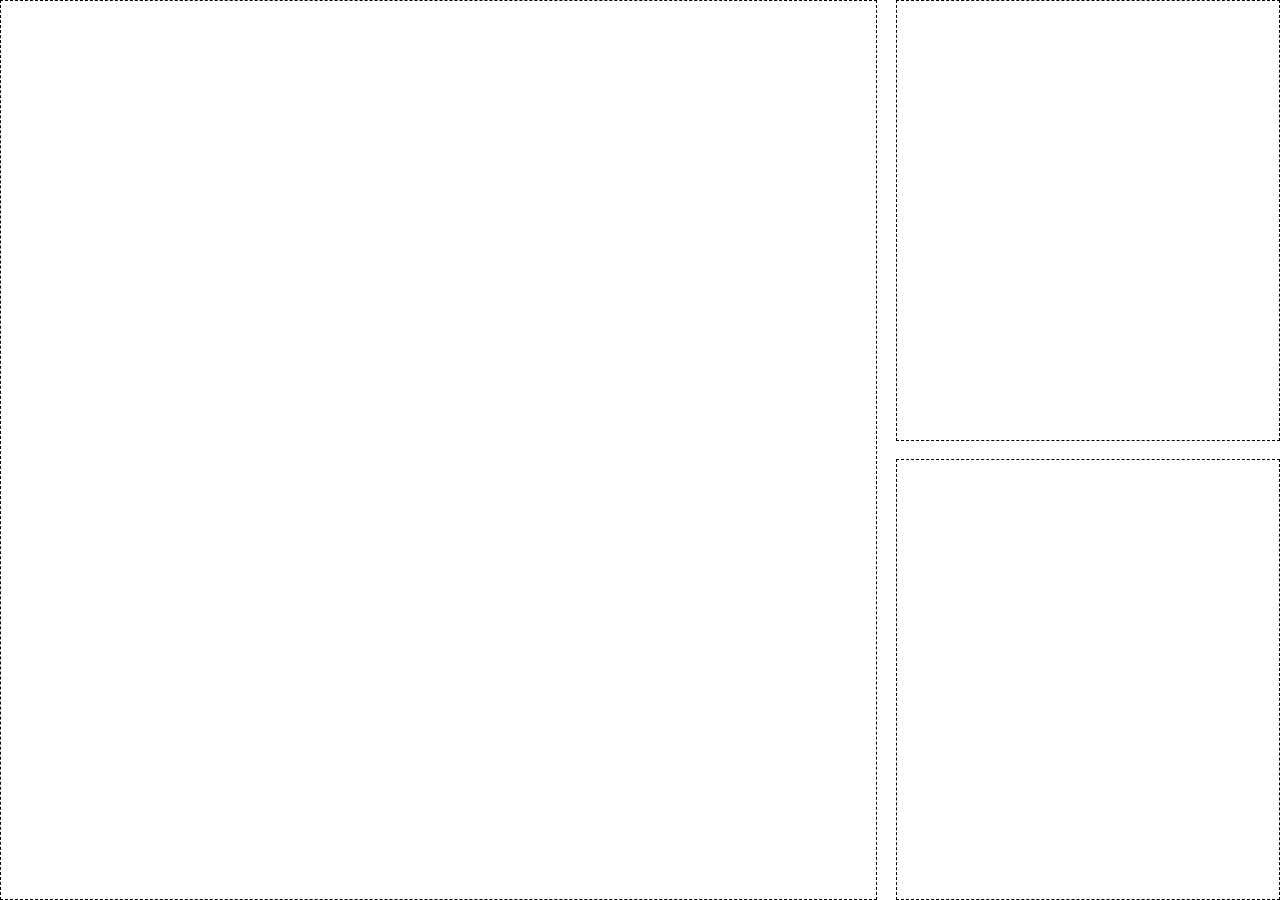
==== column-flip/index.html @ e61c0400 "add folders for each template" ====
<!DOCTYPE html>
<html>
  <head>
    <meta name="viewport" content="width=device-width">
    <link rel="stylesheet" href="css/styles.css" media="screen" title="no title">
    <meta charset="utf-8">
    <title>Pattern Templates</title>
  </head>
  <body>
    <div class="container">
      <div class="columns" id="box1">
      </div>
      <div class="columns" id="box2">
      </div>
      <div class="columns" id="box3">
      </div>
    </div>
  </body>
</html>
---- column-flip/css/styles.css ----
*:not(body):not(html):not(.container) {
  box-sizing:border-box;
  border:1px dashed #000;
}

body {
  margin: 0;
}

.columns {
  min-height: 100px;
}

.container {
  width: 100vw;
  height: 100vh;
}

 @media screen and (min-width:1033px) {
  #box1 {
    width: 68.5vw;
    height: 100vh;
    float: left;
  }

  #box2 {
    width: 30vw;
    height: 49vh;
    float: right;
    margin-bottom: 2vh;
  }

  #box3 {
    width: 30vw;
    height: 49vh;
    float: right;
  }
}

@media screen and (max-width:1032px) {
  #box1 {
    width: 100vw;
    height: 64vh;
    margin-bottom: 1vh;
  }

  #box2 {
    width: 49vw;
    height: 35vh;
    float: left;
  }

  #box3 {
    width: 49vw;
    height: 35vh;
    float: right;

  }
}

@media screen and (max-width:700px) {
  #box1 {
    width: 100vw;
    height: 64vh;
    margin-bottom: 3vh;
  }

  #box2 {
    width: 100vw;
    height: 15vh;
    margin-bottom: 3vh;
  }

  #box3 {
    width: 100vw;
    height: 15vh;
  }
}
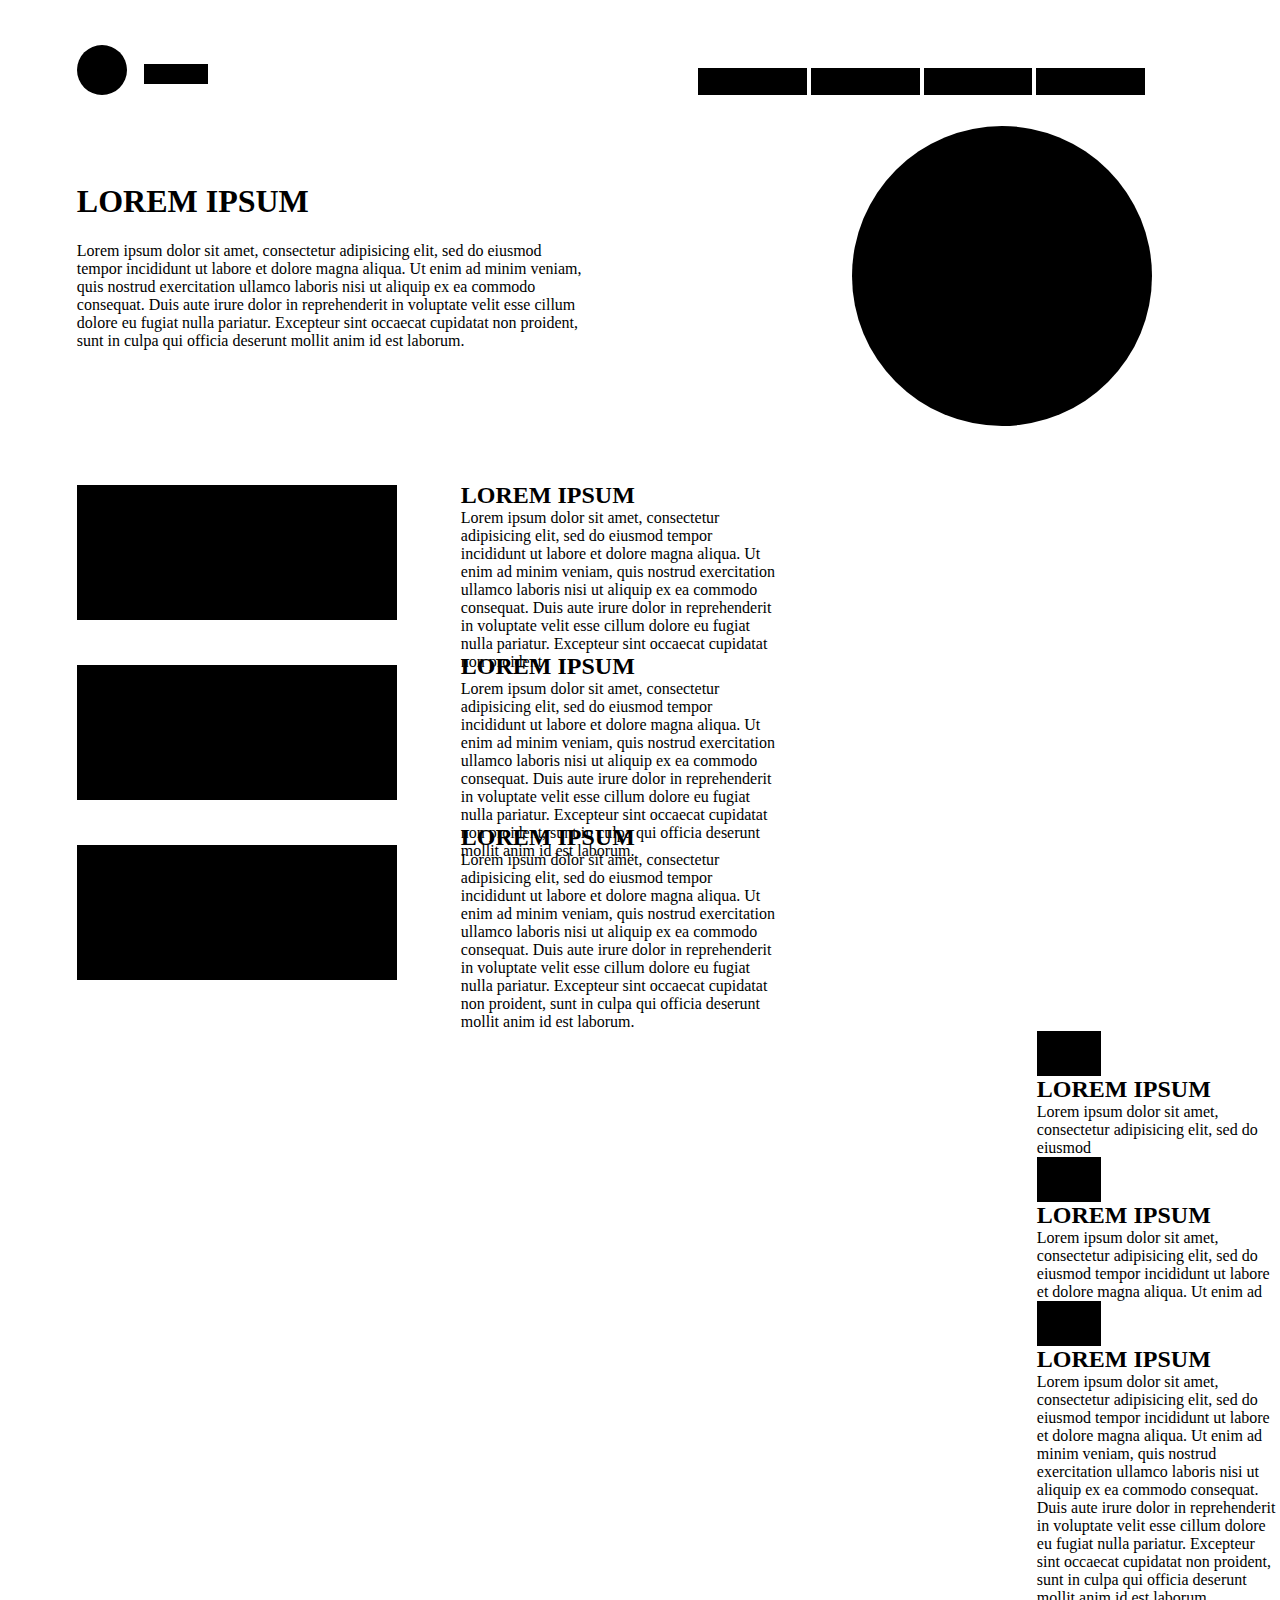
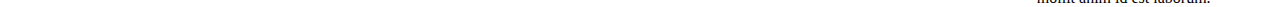
==== commit 9e2dd1fe: "add styling to large viewport for featured-items" ====
--- a/column-flip/index.html
+++ b/column-flip/index.html
@@ -4,16 +4,86 @@
     <meta name="viewport" content="width=device-width">
     <link rel="stylesheet" href="css/styles.css" media="screen" title="no title">
     <meta charset="utf-8">
-    <title>Pattern Templates</title>
+    <title>Featured Items</title>
   </head>
-  <body>
-    <div class="container">
-      <div class="columns" id="box1">
+  <body class="clearfix">
+
+      <div class="logo">
       </div>
-      <div class="columns" id="box2">
+      <div class="brand small">
       </div>
-      <div class="columns" id="box3">
+      <div class="small nav">
       </div>
-    </div>
+      <div class="small nav2">
+      </div>
+      <div class="small nav3">
+      </div>
+      <div class="small nav4">
+      </div>
+      <div class="mission">
+        <h1>LOREM IPSUM</h1>
+        <p>
+          Lorem ipsum dolor sit amet, consectetur adipisicing elit, sed do eiusmod tempor incididunt ut labore et dolore magna aliqua. Ut enim ad minim veniam, quis nostrud exercitation ullamco laboris nisi ut aliquip ex ea commodo consequat. Duis aute irure dolor in reprehenderit in voluptate velit esse cillum dolore eu fugiat nulla pariatur. Excepteur sint occaecat cupidatat non proident, sunt in culpa qui officia deserunt mollit anim id est laborum.
+        </p>
+      </div>
+
+      <div class="art columns">
+      </div>
+
+        <div class="boxes">
+          <div class="box1">
+          </div>
+          <div class="box2">
+          </div>
+          <div class="box3">
+          </div>
+        </div>
+        <div class="descriptions">
+          <div class="paragraphs paragraph1">
+            <h2>LOREM IPSUM</h2>
+            <p>
+              Lorem ipsum dolor sit amet, consectetur adipisicing elit, sed do eiusmod tempor incididunt ut labore et dolore magna aliqua. Ut enim ad minim veniam, quis nostrud exercitation ullamco laboris nisi ut aliquip ex ea commodo consequat. Duis aute irure dolor in reprehenderit in voluptate velit esse cillum dolore eu fugiat nulla pariatur. Excepteur sint occaecat cupidatat non proident
+            </p>
+          </div>
+          <div class="paragraphs paragraph2">
+            <h2>LOREM IPSUM</h2>
+            <p>
+              Lorem ipsum dolor sit amet, consectetur adipisicing elit, sed do eiusmod tempor incididunt ut labore et dolore magna aliqua. Ut enim ad minim veniam, quis nostrud exercitation ullamco laboris nisi ut aliquip ex ea commodo consequat. Duis aute irure dolor in reprehenderit in voluptate velit esse cillum dolore eu fugiat nulla pariatur. Excepteur sint occaecat cupidatat non proident, sunt in culpa qui officia deserunt mollit anim id est laborum.
+            </p>
+          </div>
+          <div class="paragraphs paragraph3">
+            <h2>LOREM IPSUM</h2>
+            <p>
+              Lorem ipsum dolor sit amet, consectetur adipisicing elit, sed do eiusmod tempor incididunt ut labore et dolore magna aliqua. Ut enim ad minim veniam, quis nostrud exercitation ullamco laboris nisi ut aliquip ex ea commodo consequat. Duis aute irure dolor in reprehenderit in voluptate velit esse cillum dolore eu fugiat nulla pariatur. Excepteur sint occaecat cupidatat non proident, sunt in culpa qui officia deserunt mollit anim id est laborum.
+            </p>
+      </div>
+      </div>
+      <div class="media">
+        <div class="box4">
+        </div>
+        <div class="paragraphs paragraph4">
+          <h2>LOREM IPSUM</h2>
+          <p>
+            Lorem ipsum dolor sit amet, consectetur adipisicing elit, sed do eiusmod
+          </p>
+        </div>
+        <div class="box5">
+        </div>
+        <div class="paragraphs paragraph5">
+          <h2>LOREM IPSUM</h2>
+          <p>
+            Lorem ipsum dolor sit amet, consectetur adipisicing elit, sed do eiusmod tempor incididunt ut labore et dolore magna aliqua. Ut enim ad
+          </p>
+        </div>
+        <div class="box6">
+        </div>
+        <div class="paragraphs paragraph6">
+          <h2>LOREM IPSUM</h2>
+          <p>
+            Lorem ipsum dolor sit amet, consectetur adipisicing elit, sed do eiusmod tempor incididunt ut labore et dolore magna aliqua. Ut enim ad minim veniam, quis nostrud exercitation ullamco laboris nisi ut aliquip ex ea commodo consequat. Duis aute irure dolor in reprehenderit in voluptate velit esse cillum dolore eu fugiat nulla pariatur. Excepteur sint occaecat cupidatat non proident, sunt in culpa qui officia deserunt mollit anim id est laborum.
+          </p>
+        </div>
+      </div>
+
   </body>
 </html>
--- a/column-flip/css/styles.css
+++ b/column-flip/css/styles.css
@@ -1,6 +1,11 @@
-*:not(body):not(html):not(.container) {
+*:not(body):not(html):not(.container):not(p):not(.paragraphs):not(h1):not(.boxes):not(.mission):not(.descriptions):not(.media):not(h2) {
   box-sizing:border-box;
   border:1px dashed #000;
+  background-color: black;
+}
+
+p {
+  margin: 0;
 }
 
 body {
@@ -11,68 +16,335 @@
   min-height: 100px;
 }
 
-.container {
-  width: 100vw;
-  height: 100vh;
-}
-
- @media screen and (min-width:1033px) {
-  #box1 {
-    width: 68.5vw;
-    height: 100vh;
-    float: left;
-  }
-
-  #box2 {
+.small {
+  min-height: 20px;
+}
+
+
+
+
+
+
+   @media screen and (min-width:1033px) {
+
+     h2 {
+       margin: 0;
+     }
+
+     .logo {
+      height: 50px;
+      width: 50px;
+      margin-top: 5vh;
+      display: inline-block;
+      margin-left: 6vw;
+      border-radius: 100px;
+     }
+
+     .brand {
+       width: 5vw;
+       display: inline-block;
+       margin-bottom: 1.25vh;
+       margin-left: 1vw;
+     }
+
+
+   .nav{
+     height: 3vh;
+     width: 8.5vw;
+     display: inline-block;
+     margin-left: 38vw;
+   }
+   .nav2{
+     height: 3vh;
+     width: 8.5vw;
+     display: inline-block;
+   }
+   .nav3{
+     height: 3vh;
+     width: 8.5vw;
+     display: inline-block;
+   }
+   .nav4{
+     height: 3vh;
+     width: 8.5vw;
+     display: inline-block;
+   }
+
+   .mission {
+     width: 40vw;
+     display: inline-block;
+     margin-left: 6vw;
+     margin-top: 7vh;
+   }
+
+   .art {
+     border-radius: 300px;
+     width: 300px;
+     height: 300px;
+     float:right;
+     margin-right: 10vw;
+     margin-top: 3vh;
+   }
+
+   .boxes {
+     margin-left: 6vw;
+     min-height: 100px;
+     float: left;
+     display: inline-block;
+   }
+
+   .box1 {
+     width: 25vw;
+     height: 15vh;
+     margin-top: 15vh;
+   }
+
+   .box2 {
+     width: 25vw;
+     height: 15vh;
+     margin-top: 5vh;
+   }
+
+  .box3 {
+    width: 25vw;
+    height: 15vh;
+    margin-top: 5vh;
+  }
+
+  .descriptions {
+    width: 25vw;
+    height: 10vh;
+    display: inline-block;
+    margin-top: 14.7vh;
+    margin-left: 5vw;
+  }
+
+  .paragraph1, .paragraph2, .paragraph3 {
+    height: 19vh;
+  }
+
+  .paragraph4, .paragraph5, .paragraph6 {
+    width: 19vw;
+  }
+
+  .box4, .box5, .box6 {
+    width: 5vw;
+    height: 5vh;
+  }
+
+  .media {
+    display: inline-block;
+    float: right;
+  }
+
+
+@media screen and (max-width:1032px) {
+
+
+  .nav{
+    height: 1vh;
+    width: 6vw;
+    display: inline-block;
+    margin-left: 32vw;
+  }
+  .nav2{
+    height: 1vh;
+    width: 6vw;
+    display: inline-block;
+    margin-left: 2vw;
+    margin-right: 2vw;
+  }
+  .nav3{
+    height: 1vh;
+    width: 6vw;
+    display: inline-block;
+  }
+  .header {
+    width: 70vw;
+    height: 6vh;
+    margin-top: 5vh;
+    margin-left: 11vw;
+  }
+  .header2 {
+    width: 75vw;
+    height: 6vh;
+    margin-top: 2vh;
+    margin-bottom: 7vh;
+    margin-left: 11vw;
+  }
+  .box1 {
+    width: 39.2vw;
+    height: 36vh;
+    margin-left: 6vw;
+  }
+  .box2 {
+    width: 39.2vw;
+    height: 36vh;
+    margin-left: 3vw;
+  }
+  .box3 {
+    width: 39.2vw;
+    height: 36vh;
+    margin-left: 6vw;
+  }
+  .box4 {
+    width: 39.2vw;
+    height: 36vh;
+    margin-left: 3vw;
+  }
+
+  .title1 {
+    width: 25.4vw;
+    margin-left: 6vw;
+    margin-top: 2.9vh;
+    margin-bottom: 2.9vh;
+  }
+
+  .title2 {
+    width: 25.4vw;
+    margin-left: 2.9vw;
+    margin-top: 2.9vh;
+    margin-bottom: 2.9vh;
+  }
+
+  .title3 {
+    width: 25.4vw;
+    margin-left: 6vw;
+    margin-top: 2.9vh;
+    margin-bottom: 2.9vh;
+  }
+
+  .title4 {
+    width: 25.4vw;
+    margin-left: 2.9vw;
+    margin-top: 2.9vh;
+    margin-bottom: 2.9vh;
+  }
+  .paragraph1 {
+    width: 38vw;
+    height: 20vh;
+    margin-left: 6vw;
+  }
+  .paragraph2 {
+    width: 38vw;
+    height: 20vh;
+    margin-left: 3vw;
+  }
+  .paragraph3 {
+    width: 38vw;
+    height: 36vh;
+    margin-left: 6vw;
+  }
+  .paragraph4 {
+    width: 38vw;
+    height: 36vh;
+    margin-left: 3vw;
+  }
+
+}
+@media screen and (max-width:700px) {
+  .logo{
+    display: flex;
+    width: 20vw;
+    height: 4vh;
+  }
+  .nav{
+    height: 1vh;
+    width: 6vw;
+    margin-left: 6vw;
+    margin-top: 2vh;
+  }
+  .nav2{
+    height: 1vh;
+    width: 6vw;
+    margin-left: 2vw;
+    margin-right: 2vw;
+  }
+  .nav3{
+    height: 1vh;
+    width: 6vw;
+  }
+  .header {
+    width: 70vw;
+    height: 6vh;
+    margin-top: 5vh;
+    margin-left: 6vw;
+  }
+  .header2 {
+    width: 75vw;
+    height: 6vh;
+    margin-top: 2vh;
+    margin-bottom: 7vh;
+    margin-left: 6vw;
+  }
+  .box1 {
+    width: 80vw;
+    height: 36vh;
+    margin-left: 6vw;
+  }
+  .title1 {
     width: 30vw;
-    height: 49vh;
-    float: right;
-    margin-bottom: 2vh;
-  }
-
-  #box3 {
+    margin-left: 6vw;
+    margin-top: 4.9vh;
+    margin-bottom: 2.9vh;
+  }
+  .paragraph1 {
+    width: 76vw;
+    height: 20vh;
+    margin-left: 6vw;
+  }
+  .box2 {
+    width: 80vw;
+    height: 36vh;
+    margin-left: 6vw;
+  }
+  .title2 {
     width: 30vw;
-    height: 49vh;
-    float: right;
-  }
-}
-
-@media screen and (max-width:1032px) {
-  #box1 {
-    width: 100vw;
-    height: 64vh;
-    margin-bottom: 1vh;
-  }
-
-  #box2 {
-    width: 49vw;
-    height: 35vh;
-    float: left;
-  }
-
-  #box3 {
-    width: 49vw;
-    height: 35vh;
-    float: right;
-
-  }
-}
-
-@media screen and (max-width:700px) {
-  #box1 {
-    width: 100vw;
-    height: 64vh;
-    margin-bottom: 3vh;
-  }
-
-  #box2 {
-    width: 100vw;
-    height: 15vh;
-    margin-bottom: 3vh;
-  }
-
-  #box3 {
-    width: 100vw;
-    height: 15vh;
-  }
-}
+    margin-left: 6vw;
+    margin-top: 4.9vh;
+    margin-bottom: 2.9vh;
+  }
+  .paragraph2 {
+    width: 76vw;
+    height: 20vh;
+    margin-left: 6vw;
+  }
+  .box3 {
+    width: 80vw;
+    height: 36vh;
+    margin-left: 6vw;
+  }
+  .title3 {
+    width: 30vw;
+    margin-left: 6vw;
+    margin-top: 4.9vh;
+    margin-bottom: 2.9vh;
+  }
+  .paragraph3 {
+    width: 76vw;
+    height: 20vh;
+    margin-left: 6vw;
+}
+.box4 {
+  width: 80vw;
+  height: 36vh;
+  margin-left: 6vw;
+}
+.title4 {
+  width: 30vw;
+  margin-left: 6vw;
+  margin-top: 4.9vh;
+  margin-bottom: 2.9vh;
+}
+.paragraph4 {
+  width: 76vw;
+  height: 20vh;
+  margin-left: 6vw;
+}
+}
+
+.clearfix::after {
+  content: "";
+  display: block;
+  clear: both;
+}
